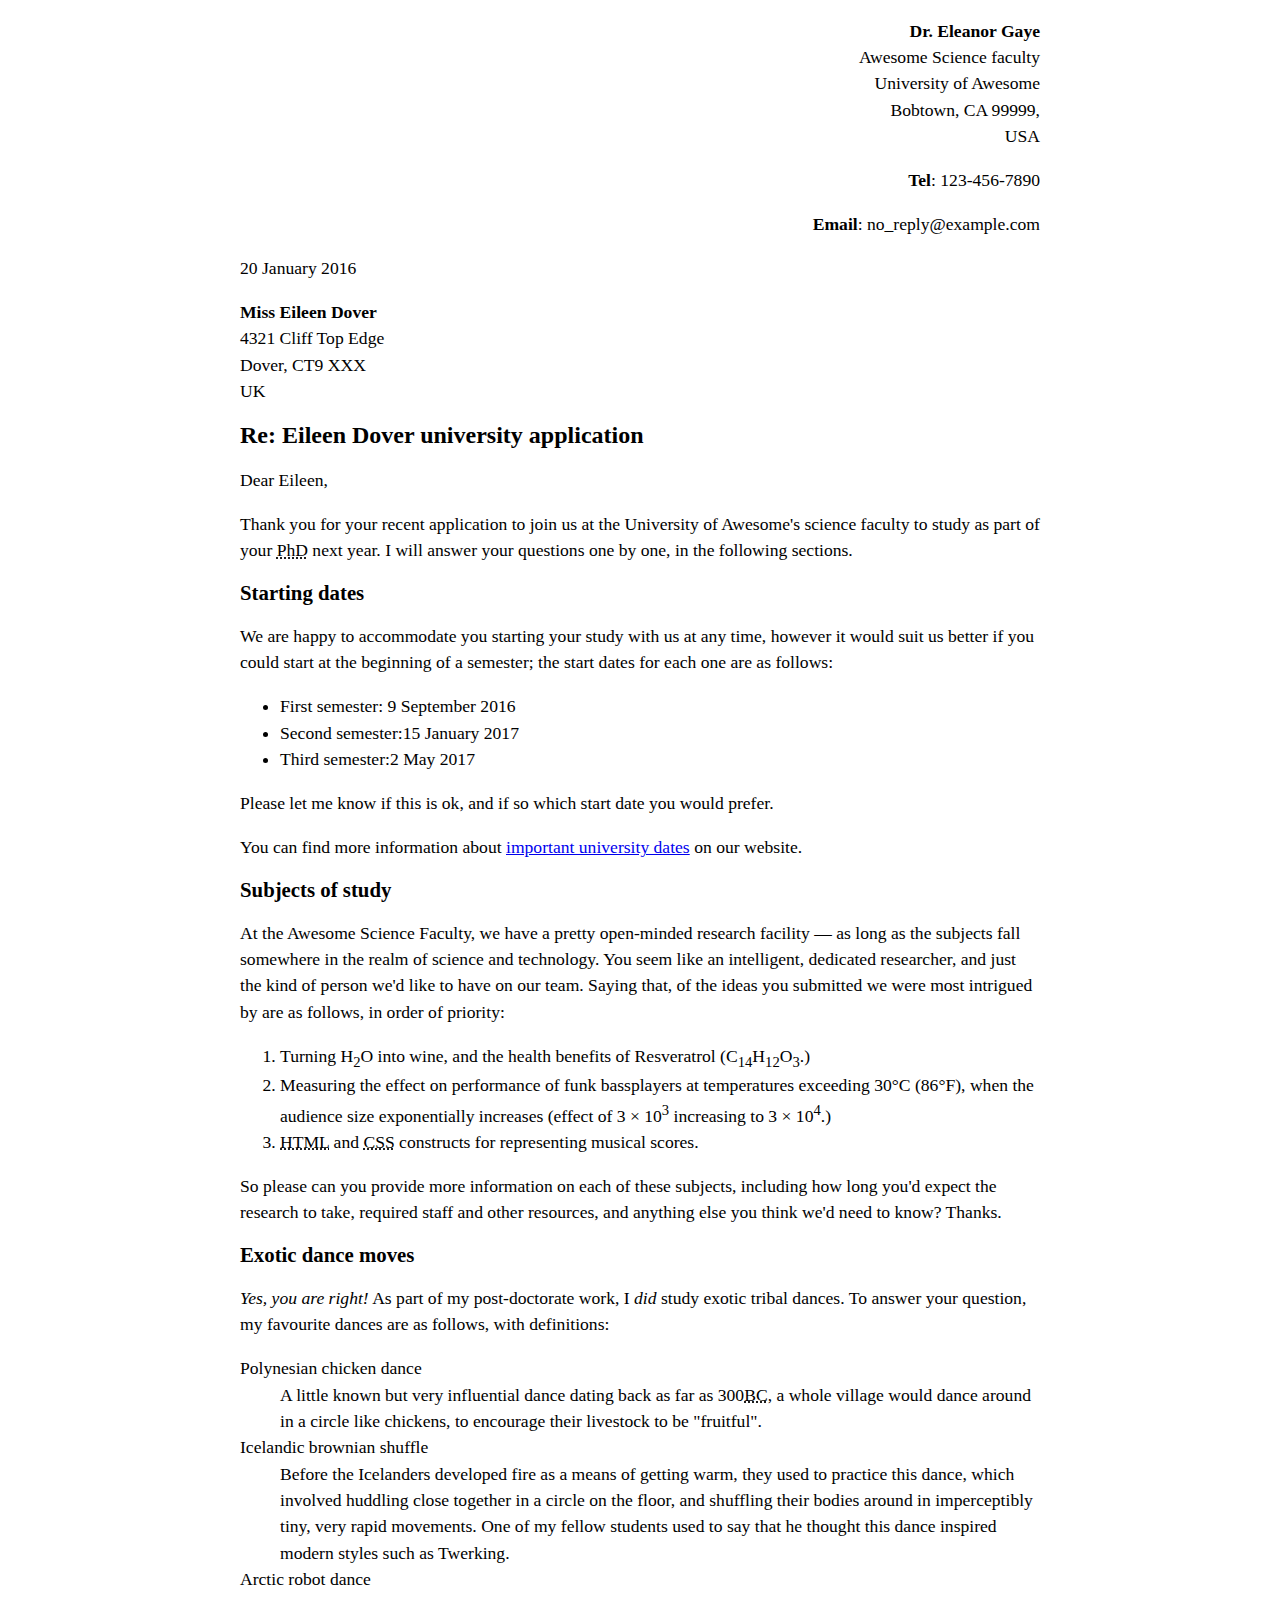
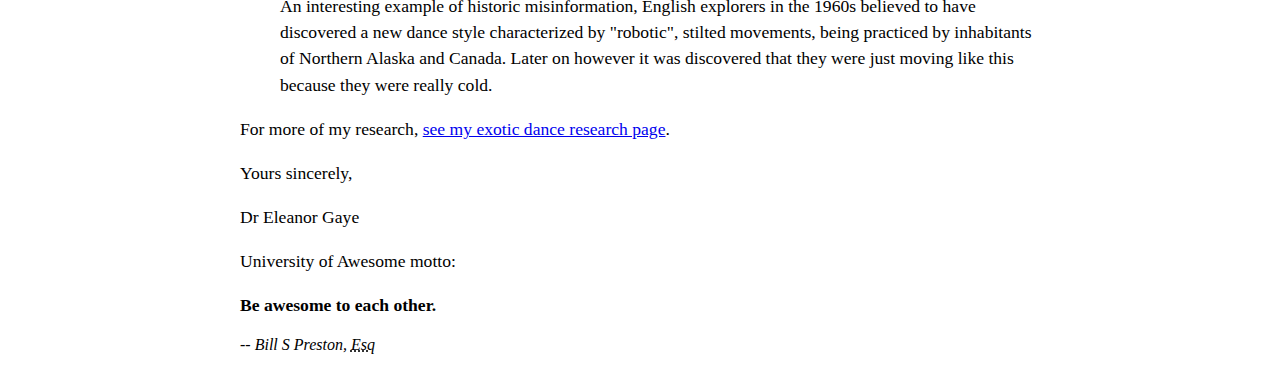
==== letter-markup/index.html @ 6f6ebb8f "Created letter-markup" ====
<!DOCTYPE html>
<html lang="en">
    <head>
        <meta charset="utf-8">
        <meta name="viewport" content="width=device-width, initial-scale=1.0">
        <meta name="author" content="Arya Stark">
        <title>Awesome science application correspondence</title>
        <style>
            html {
            font-size: 16px;
            }
            body {
            max-width: 800px;
            margin: 0 auto;
            }
            .sender-column {
            text-align: right;
            }
            h1 {
            font-size: 1.5rem;
            }
            h2 {
            font-size: 1.3rem;
            }
            p, ul, ol, dl, address {
            font-size: 1.1rem;
            }
            p, li, dd, dt, address {
            line-height: 1.5;
            }
            address {
            font-style: normal;
            margin: 1rem 0;
            }
            </style>

    </head>
    <body>
         <address class="sender-column">
             <p>
                 <strong>Dr. Eleanor Gaye</strong><br>
                Awesome Science faculty<br>
                University of Awesome<br>
                Bobtown, CA 99999,<br>
                USA
             </p>
            <p><strong>Tel</strong>: 123-456-7890<br></p>
            <p><strong>Email</strong>: no_reply@example.com<br></p>
        </address>   
            <p class="sender-colum"><time datetime="2016-01-20">20 January 2016</time></p>
         
        
        <address>
            <p>
                <strong>Miss Eileen Dover</strong><br>
                4321 Cliff Top Edge<br>
                Dover, CT9 XXX<br>
                UK
            </p>
        </address>
        
        
        <h1>Re: Eileen Dover university application</h1>
        
        <p>Dear Eileen,</p>
        
        <p>Thank you for your recent application to join us at the University of Awesome's science faculty to study as part of your <abbr title="philosophy Doctorate">PhD</abbr> next year. I will answer your questions one by one, in the following sections.</p>
        
        <h2>Starting dates</h2>
        
        <p>We are happy to accommodate you starting your study with us at any time, however it would suit us better if you could start at the beginning of a semester; the start dates for each one are as follows:</p>
        
       <ul>
            <li>First semester:<time datetime="2016-09-09"> 9 September 2016</time></li>
            <li>Second semester:<time datetime="2017-01-15">15 January 2017</time></li>
            <li>Third semester:<time datetime="2017-05-02">2 May 2017</time></li>
       </ul>
        
        <p>Please let me know if this is ok, and if so which start date you would prefer.</p>
        
        <p>You can find more information about <a href="http://example.com" title="Academic schedule">important university dates</a> on our website.</p>
        
        
        <h2>Subjects of study</h2>
        
        <p>At the Awesome Science Faculty, we have a pretty open-minded research facility — as long as the subjects fall somewhere in the realm of science and technology. You seem like an intelligent, dedicated researcher, and just the kind of person we'd like to have on our team. Saying that, of the ideas you submitted we were most intrigued by are as follows, in order of priority:</p>
        
        <ol>
            <li>Turning H<sub>2</sub>O into wine, and the health benefits of Resveratrol (C<sub>14</sub>H<sub>12</sub>O<sub>3</sub>.)</li>
            <li>Measuring the effect on performance of funk bassplayers at temperatures exceeding 30°C (86°F), when the audience size exponentially increases (effect of 3 × 10<sup>3</sup> increasing to 3 × 10<sup>4</sup>.)</li>
            <li><abbr title="HyperText Markup Language">HTML</abbr> and <abbr title="Cascading Style Sheets">CSS</abbr> constructs for representing musical scores.</li>
        </ol>
        
        <p>So please can you provide more information on each of these subjects, including how long you'd expect the research to take, required staff and other resources, and anything else you think we'd need to know? Thanks.</p>
        
        
        <h2>Exotic dance moves</h2>
        
        <p><em>Yes, you are right!</em> As part of my post-doctorate work, I <em>did</em> study exotic tribal dances. To answer your question, my favourite dances are as follows, with definitions:</p>
        
        <dl>
            <dt>Polynesian chicken dance</dt>
            <dd>A little known but very influential dance dating back as far as 300<abbr title="before Christ">BC</abbr>, a whole village would dance around in a circle like chickens, to encourage their livestock to be "fruitful".</dd>
            <dt>Icelandic brownian shuffle</dt>
            <dd>Before the Icelanders developed fire as a means of getting warm, they used to practice this dance, which involved huddling close together in a circle on the floor, and shuffling their bodies around in imperceptibly tiny, very rapid movements. One of my fellow students used to say that he thought this dance inspired modern styles such as Twerking.</dd>
            <dt>Arctic robot dance</dt>
            <dd>An interesting example of historic misinformation, English explorers in the 1960s believed to have discovered a new dance style characterized by "robotic", stilted movements, being practiced by inhabitants of Northern Alaska and Canada. Later on however it was discovered that they were just moving like this because they were really cold.</dd>
        </dl>
        
        <p>
            For more of my research, <a href="http://example.com" title="exotic research">see my exotic dance research page</a>.
            
        </p>
        <p>Yours sincerely,</p>
        <p>Dr Eleanor Gaye</p>
        
        <p>University of Awesome motto: <strong><p>Be awesome to each other.</p></strong> -- <cite>Bill S Preston, <abbr title="Esquire is an honorary title that is placed after a practicing lawyer's name">Esq</abbr></cite></p>
    </body>
</html>
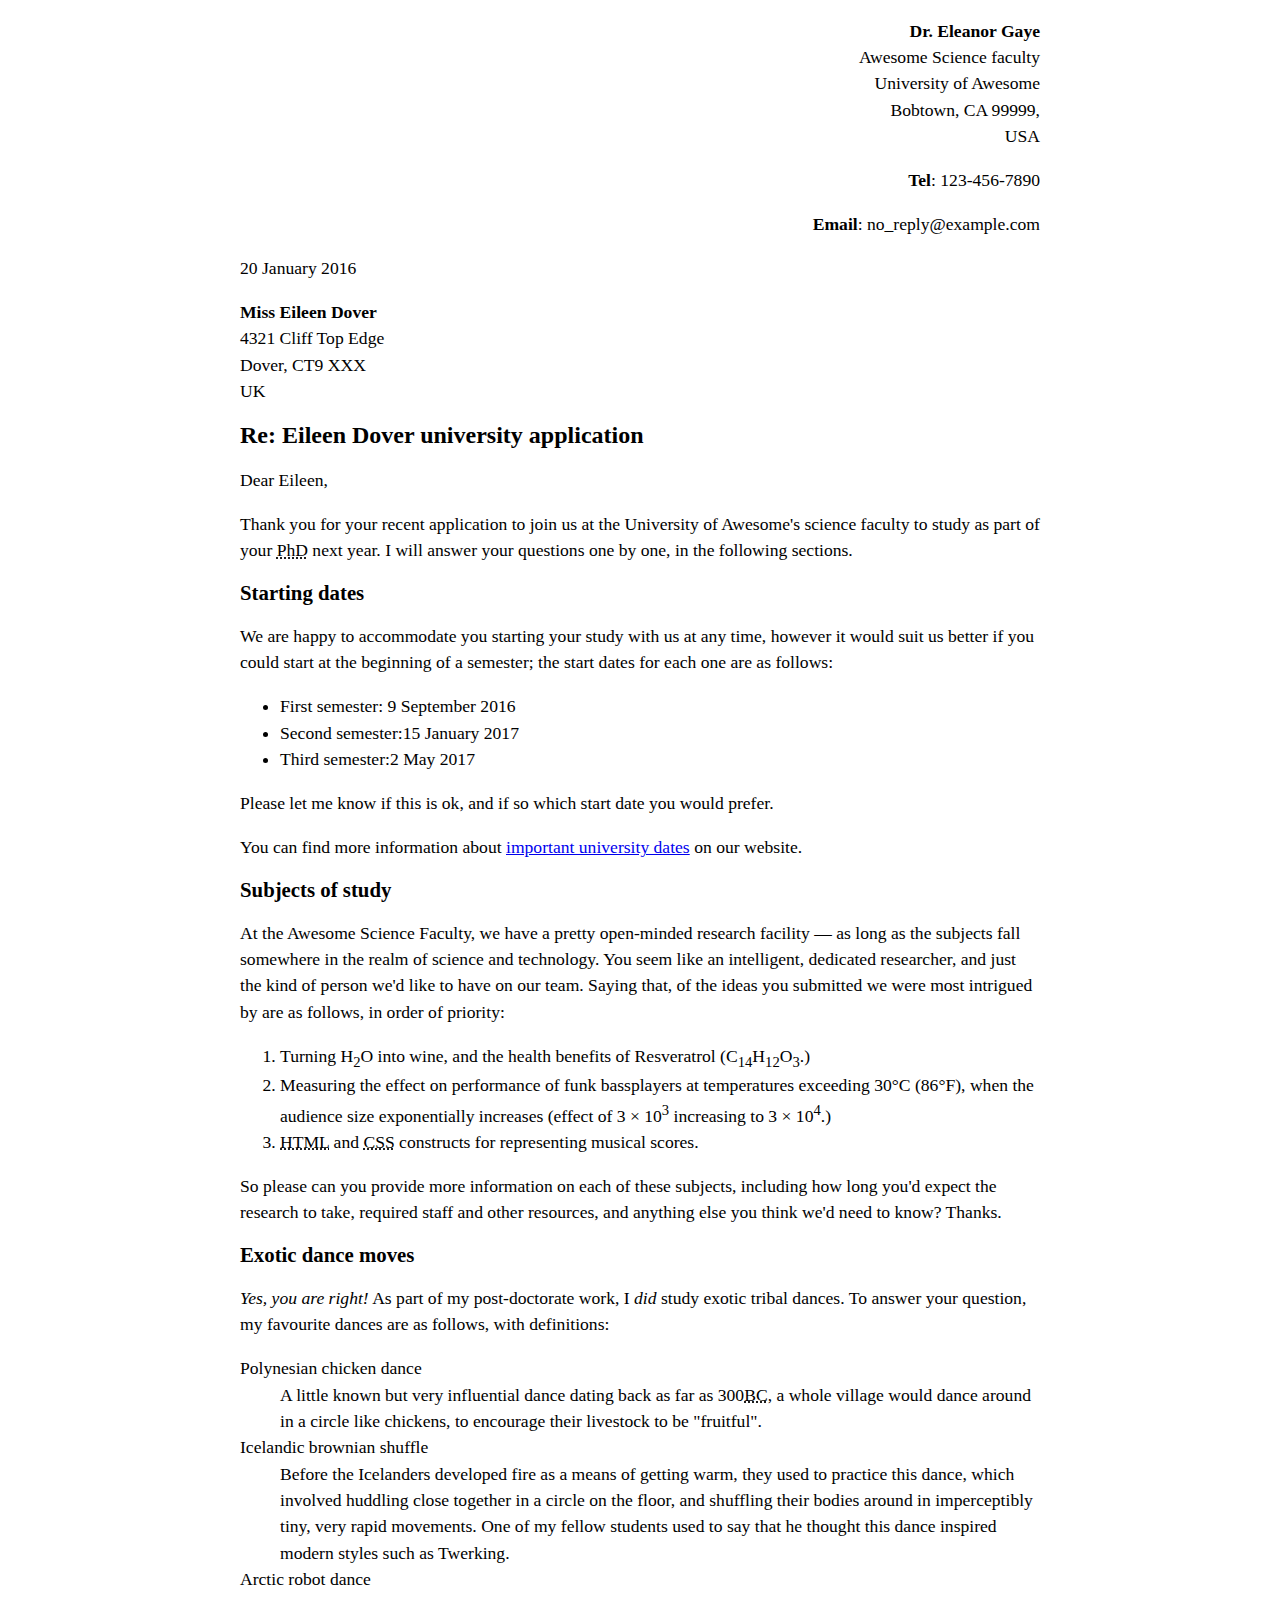
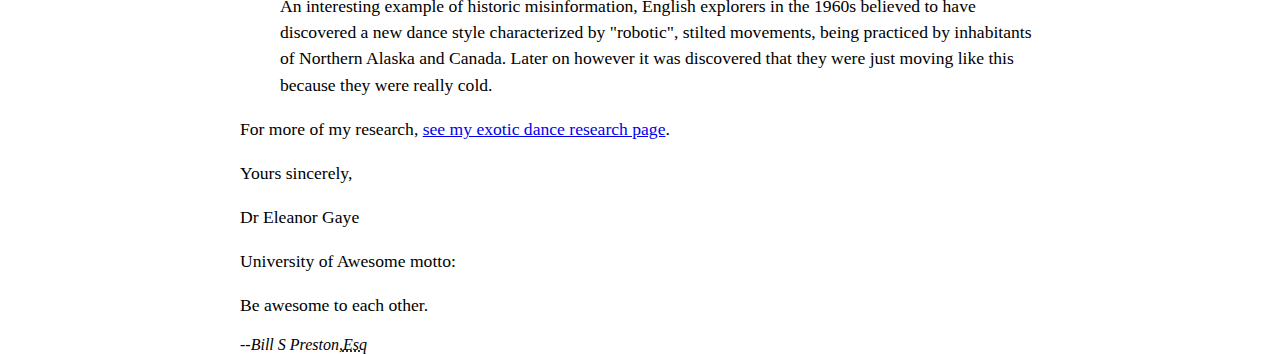
==== commit c1afb144: "Update citation quote" ====
--- a/letter-markup/index.html
+++ b/letter-markup/index.html
@@ -114,6 +114,6 @@
         <p>Yours sincerely,</p>
         <p>Dr Eleanor Gaye</p>
         
-        <p>University of Awesome motto: <strong><p>Be awesome to each other.</p></strong> -- <cite>Bill S Preston, <abbr title="Esquire is an honorary title that is placed after a practicing lawyer's name">Esq</abbr></cite></p>
+        <p>University of Awesome motto: <p>Be awesome to each other.</p> -<cite>-Bill S Preston,<abbr title="Esquire is an honorary title that is placed after a practicing lawyer's name">Esq</abbr></cite>
     </body>
 </html>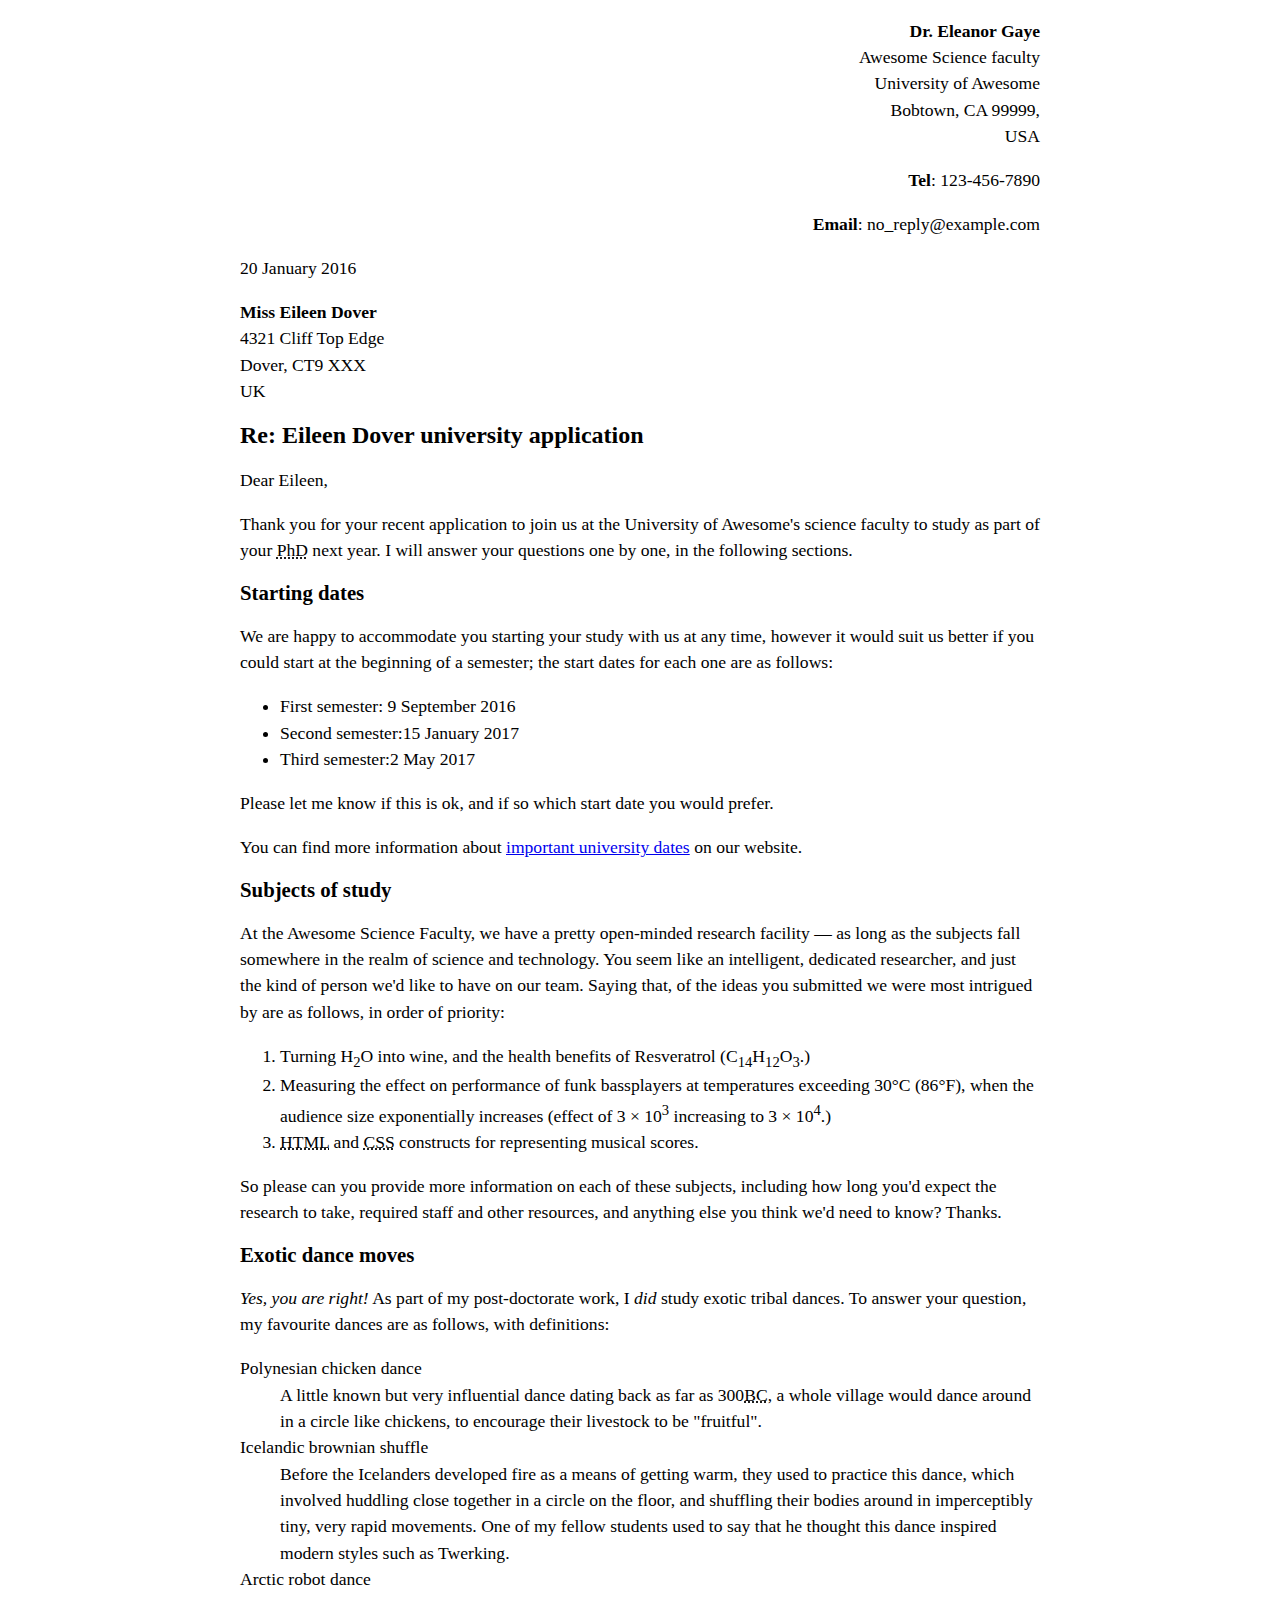
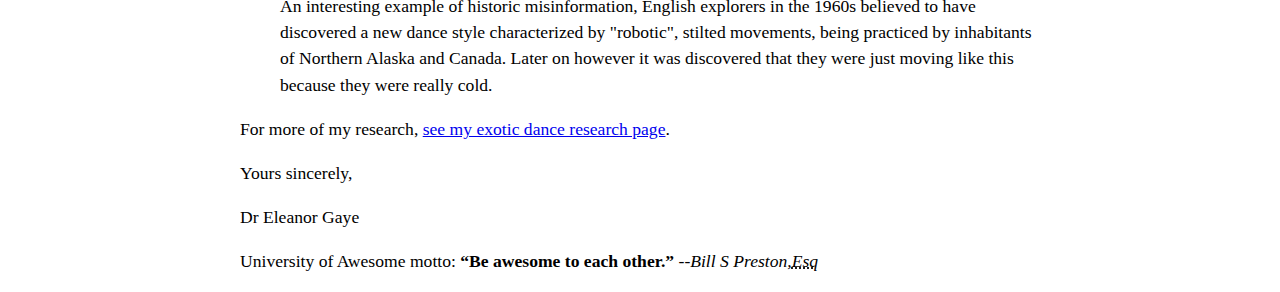
==== commit e7718580: "Strong quotation" ====
--- a/letter-markup/index.html
+++ b/letter-markup/index.html
@@ -114,6 +114,6 @@
         <p>Yours sincerely,</p>
         <p>Dr Eleanor Gaye</p>
         
-        <p>University of Awesome motto: <p>Be awesome to each other.</p> -<cite>-Bill S Preston,<abbr title="Esquire is an honorary title that is placed after a practicing lawyer's name">Esq</abbr></cite>
+        <p>University of Awesome motto: <strong><q>Be awesome to each other.</q></strong> -<cite>-Bill S Preston,<abbr title="Esquire is an honorary title that is placed after a practicing lawyer's name">Esq</abbr></cite></p>
     </body>
 </html>